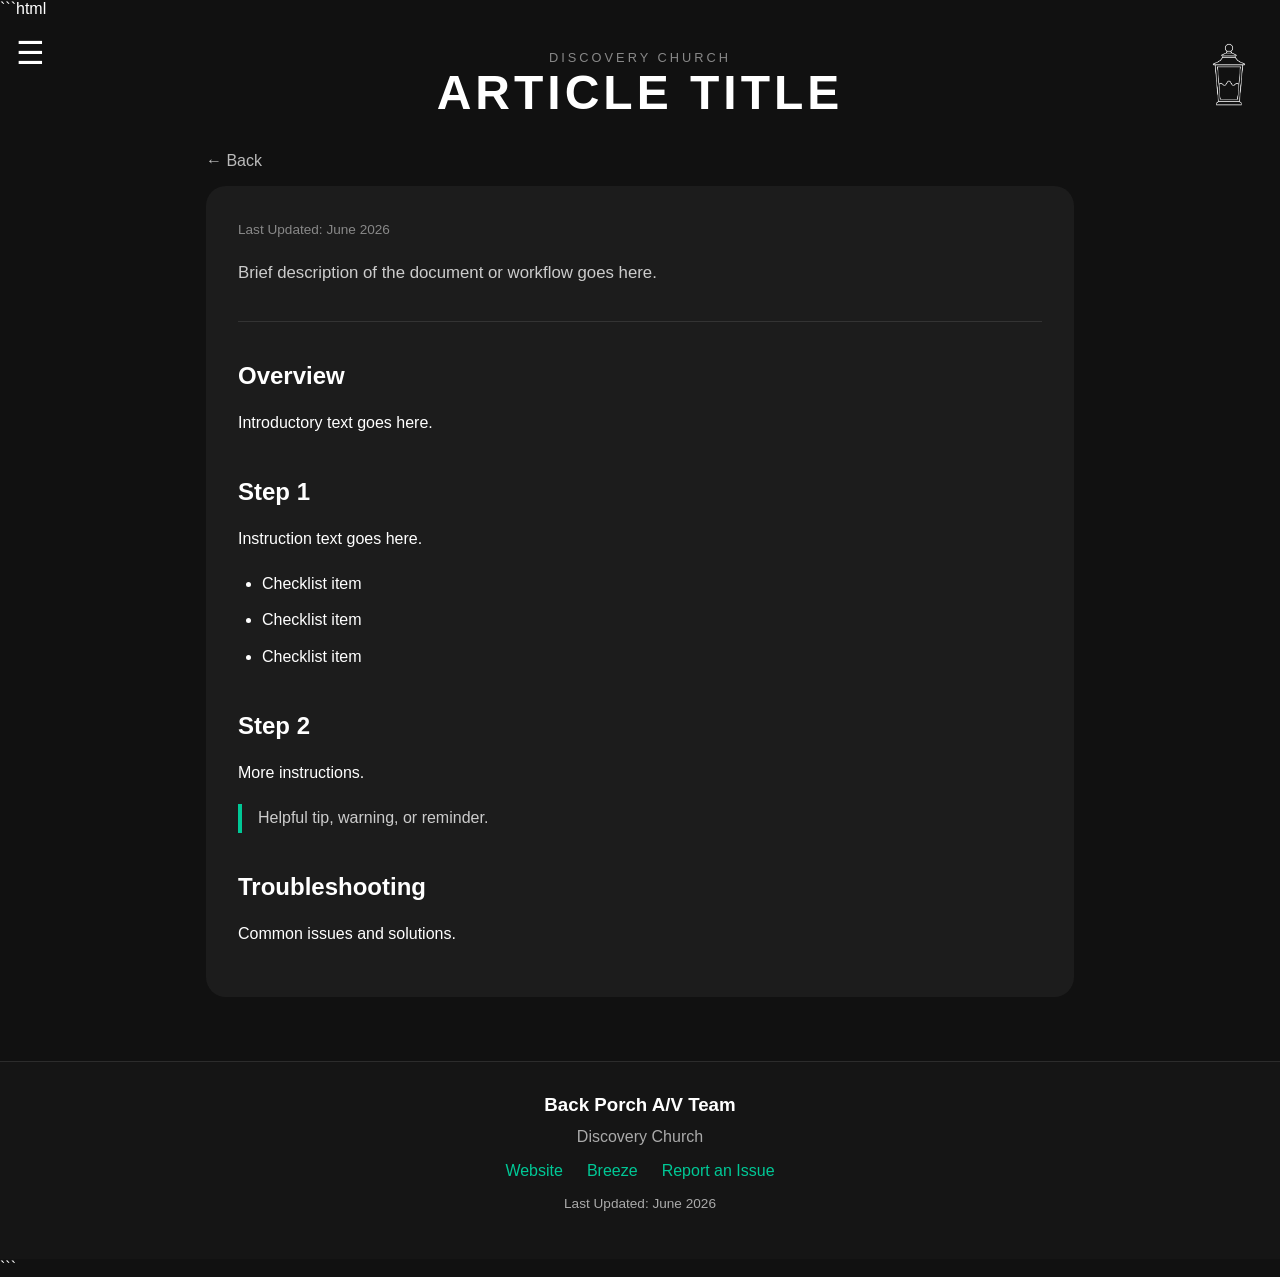
==== articles/article_template.html @ 5ecaee18 "Initial Back Porch Webpage" ====
```html
<!DOCTYPE html>
<html lang="en">
<head>
    <meta charset="UTF-8">
    <meta name="viewport" content="width=device-width, initial-scale=1.0">
    <title>Article Title | Back Porch</title>

    <link rel="stylesheet" href="../style.css">
</head>
<body>

<header>

    <button id="menu-button">&#9776;</button>

    <img src="../images/lantern_logo-removebg-preview.png"
         alt="Back Porch Logo"
         class="logo">

    <p class="church-name">DISCOVERY CHURCH</p>

    <h1 class="page-title">
        ARTICLE TITLE
    </h1>

</header>

<nav id="side-menu">
    <button id="close-menu">&times;</button>

    <h2>Navigation</h2>

    <a href="../index.html">Home</a>
    <a href="../pages/checklists.html">Checklists</a>
    <a href="../pages/propresenter.html">ProPresenter</a>
    <a href="../pages/lightkey.html">LightKey</a>
    <a href="../pages/soundboard.html">Soundboard</a>
    <a href="../pages/livestream.html">Livestream</a>
    <a href="../pages/breeze.html">Breeze</a>
</nav>

<div id="menu-overlay"></div>

<main class="content-page">

    <a href="../pages/propresenter.html"
       class="back-link">

        ← Back

    </a>

    <article class="article-card">

        <div class="article-meta">

            Last Updated:
            June 2026

        </div>

        <p class="article-intro">

            Brief description of the document
            or workflow goes here.

        </p>

        <hr>

        <h2>Overview</h2>

        <p>
            Introductory text goes here.
        </p>

        <h2>Step 1</h2>

        <p>
            Instruction text goes here.
        </p>

        <ul>
            <li>Checklist item</li>
            <li>Checklist item</li>
            <li>Checklist item</li>
        </ul>

        <h2>Step 2</h2>

        <p>
            More instructions.
        </p>

        <blockquote>
            Helpful tip, warning, or reminder.
        </blockquote>

        <h2>Troubleshooting</h2>

        <p>
            Common issues and solutions.
        </p>

    </article>

</main>

<footer>

    <div class="footer-content">

        <h3>Back Porch A/V Team</h3>

        <p>
            Discovery Church
            <br>
        </p>

        <div class="footer-links">

            <a href="https://discoveryal.church/#main_menu"
               target="_blank"
               rel="noopener noreferrer">
                Website
            </a>

            <a href="https://discoverychurch777.breezechms.com/r/dashboard"
               target="_blank"
               rel="noopener noreferrer">
                Breeze
            </a>

            <a href="mailto:nehemiah.groder@icloud.com">
                Report an Issue
            </a>

        </div>

        <p class="footer-updated">
            Last Updated: June 2026
        </p>

    </div>

</footer>

<script src="../script.js"></script>

</body>
</html>
```
---- style.css ----
/* ---------- Global ---------- */

* {
    margin: 0;
    padding: 0;
    box-sizing: border-box;
}

body {
    background: #111;
    color: white;
    font-family: -apple-system, BlinkMacSystemFont, sans-serif;
}

/* ---------- Header ---------- */

header {
    text-align: center;
    padding: 2rem 1rem 1rem;
    position: relative;
}

.church-name {
    color: #888;
    letter-spacing: 3px;
    font-size: .8rem;
}

.logo {
    width: 70px;

    position: absolute;

    right: 1rem;
    top: 1rem
}

h1 {
    font-size: 2.1rem;
    letter-spacing: 4px;
}

/* ---------- Menu ---------- */

#menu-button {
    position: absolute;
    left: 1rem;
    top: 1rem;

    background: none;
    border: none;
    color: white;

    font-size: 2rem;
    cursor: pointer;
}

#side-menu {
    position: fixed;

    top: 0;
    left: -280px;

    width: 280px;
    height: 100vh;

    background: #1c1c1c;

    padding: 2rem;

    z-index: 1000;

    transition: left .3s ease;
}

#side-menu.open {
    left: 0;
}

#side-menu h2 {
    margin-bottom: 2rem;
}

#side-menu a {
    display: block;
    color: white;
    text-decoration: none;
    margin-bottom: 1rem;
}

#close-menu {
    background: none;
    border: none;
    color: white;
    font-size: 2rem;
    margin-bottom: 2rem;
    cursor: pointer;
}

#menu-overlay {
    position: fixed;
    inset: 0;

    background: rgba(0,0,0,.5);

    opacity: 0;
    visibility: hidden;

    transition: .3s;

    z-index: 999;
}

#menu-overlay.show {
    opacity: 1;
    visibility: visible;
}

/* ---------- Quick Links ---------- */

.quick-links-bar {
    display: flex;
    gap: .75rem;

    padding: 0 1rem 1rem;

    overflow-x: auto;
}

.quick-link-btn {
    border: none;

    background: #1e1e1e;

    color: white;

    padding: .85rem 1rem;

    border-radius: 999px;

    white-space: nowrap;

    cursor: pointer;

    transition: .25s ease;
}

.quick-link-btn:hover {
    background: #2a2a2a;
}

.quick-link-btn:active {
    transform: scale(.96);
}
/* ---------- Cards ---------- */

.card-container {
    padding: 1rem;

    display: grid;
    gap: 1rem;
}

.resource-card {
    text-decoration: none;
    color: white;

    border-radius: 24px;

    overflow: hidden;

    min-height: 220px;

    position: relative;

    background: linear-gradient(
        135deg,
        #2c2c2c,
        #171717
    );

    transition:
        transform .25s ease,
        box-shadow .25s ease;
}

@media (hover: hover) {
    .resource-card:hover {
        transform: translateY(-12px);

        box-shadow:
            0 25px 50px rgba(0,0,0,.45);
    }
}

.resource-card:active {
    transform: scale(.93);
}

.card-image {
    position: absolute;
    inset: 0;

    background:
        linear-gradient(
            rgba(0,0,0,.15),
            rgba(0,0,0,.55)
        );
    
    transition: transform .4s ease;
}

@media (hover: hover) {
    .resource-card:hover .card-image {
        transform: scale(1.05);
    }
}

.card-title {
    position: absolute;

    bottom: 1rem;
    left: 0rem;

    font-size: 1.6rem;
    font-weight: bold;
}

.card-banner {
    position: absolute;

    inset: 0;

    width: 100%;
    height: 100%;

    object-fit: cover;

    transition:
        transform .4s ease,
        filter .4s ease;
}

@media (hover:hover) {
    .resource-card:hover .card-banner {
        transform: scale(1.10);

        filter:brightness(1.2);
    }
}

.card-overlay {
    position: absolute;

    inset: 0;

    background:
        linear-gradient(
            rgba(0,0,0,.2),
            rgba(0,0,0,.3)
        );
}

.card-content {
    position: absolute;

    left: 1rem;
    right: 1rem;
    bottom: 1rem;

    z-index: 2;
}

.card-subtitle {
    color: rgba(255,255,255,.8);

    margin-top: .25rem;

    font-size: .9rem;
}

/* ---------- Card Colors ---------- */

.propresenter {
    background:
        linear-gradient(
            135deg,
            #ff8c1a,
            #ff5e00
        );
}

.lightkey {
    background:
        linear-gradient(
            135deg,
            #3f66ff,
            #111d50
        );
}

.soundboard {
    background:
        linear-gradient(
            135deg,
            #666,
            #222
        );
}

.livestream {
    background:
        linear-gradient(
            135deg,
            #8f2cff,
            #32124e
        );
}

.breeze {
    background:
        linear-gradient(
            135deg,
            #00c896,
            #005d48
        );
}

/* ---------- Scroll Animations ---------- */

.fade-in {
    opacity: 0;
    transform: translateY(40px);
}

.fade-in.visible {
    opacity: 1;
    transform: translateY(0);

    transition:
        opacity .8s ease,
        transform .8s ease;
}

/* ---------- Desktop ---------- */

@media (min-width: 900px) {

    .card-container {
        grid-template-columns: repeat(2, 1fr);
    }

    .resource-card {
        min-height: 340px
    }

    h1 {
        font-size: 3rem;
    }

}

/* ---------- Content Pages ---------- */

.content-page {
    max-width: 900px;

    margin: auto;

    padding: 1rem;
}

.back-link {
    display: inline-block;

    margin-bottom: 1rem;

    color: #bbb;

    text-decoration: none;
}

.content-card {
    background: #1c1c1c;

    padding: 1.5rem;

    border-radius: 20px;

    margin-bottom: 1rem;
}

.content-card h2 {
    margin-bottom: .75rem;
}

/* ---------- Article Pages ---------- */

.article-card {
    background: #1c1c1c;

    border-radius: 20px;

    padding: 2rem;

    line-height: 1.8;
}

.article-card h2 {
    margin-top: 2rem;
    margin-bottom: .75rem;
}

.article-card p {
    margin-bottom: 1rem;
}

.article-card ul,
.article-card ol {
    margin-left: 1.5rem;
    margin-bottom: 1rem;
}

.article-card li {
    margin-bottom: .5rem;
}

.article-meta {
    color: #888;

    font-size: .85rem;

    margin-bottom: 1rem;
}

.article-intro {
    color: #ccc;

    font-size: 1.05rem;
}

.article-card hr {
    border: none;

    height: 1px;

    background: #333;

    margin: 2rem 0;
}

.article-card blockquote {
    border-left: 4px solid #00c896;

    padding-left: 1rem;

    margin: 1rem 0;

    color: #ccc;
}

/* ---------- Resource Cards ---------- */

.resource-grid {
    display: grid;
    gap: 1rem;
}

.resource-link {
    display: block;

    background: #252525;

    color: white;

    text-decoration: none;

    padding: 1rem 1.25rem;

    border-radius: 18px;

    transition:
        transform .25s ease,
        background .25s ease,
        box-shadow .25s ease;
}

.resource-link:hover {
    background: #2e2e2e;

    transform: translateY(-3px);

    box-shadow:
        0 10px 25px rgba(0,0,0,.25);
}

.resource-link:active {
    transform: scale(.98);
}

.resource-link h3 {
    margin-bottom: .25rem;
}

.resource-link p {
    color: #aaa;
    font-size: .9rem;
}

/* ---------- Accordian ---------- */

.accordion {
    border-left: 4px solid #2c2c2c;

    background: #1c1c1c;

    border-radius: 20px;

    margin-bottom: 1rem;

    overflow: hidden;
}

.accordion.links {
    border-left-color: #00c896;
}

.accordion.resources {
    border-left-color: #ff8c1a;
}

.acordian:hover {
    box-shadow:
        0 10px 25px rgba(0,0,0,.2);
}

.accordion summary {
    list-style: none;

    cursor: pointer;

    padding: 1.25rem;

    font-weight: 600;

    font-size: 1.5rem;

    display: flex;

    justify-content: space-between;

    align-items: center;
}

.accordion-content {
    padding:
        0 1.25rem 1.25rem;
}

/* ---------- Footer ---------- */

footer {
    margin-top: 3rem;

    border-top: 1px solid #2c2c2c;

    padding: 2rem 1rem;

    background: #151515;
}

.footer-content {
    max-width: 900px;

    margin: auto;

    text-align: center;
}

.footer-content h3 {
    margin-bottom: .75rem;
}

.footer-content p {
    color: #aaa;

    margin-bottom: 1rem;
}

.footer-links {
    display: flex;

    justify-content: center;

    gap: 1.5rem;

    flex-wrap: wrap;

    margin-bottom: 1rem;
}

.footer-links a {
    color: #00c896;

    text-decoration: none;

    transition: opacity .25s ease;
}

.footer-links a:hover {
    opacity: .7;
}

.footer-updated {
    font-size: .85rem;
    color: #777;
}
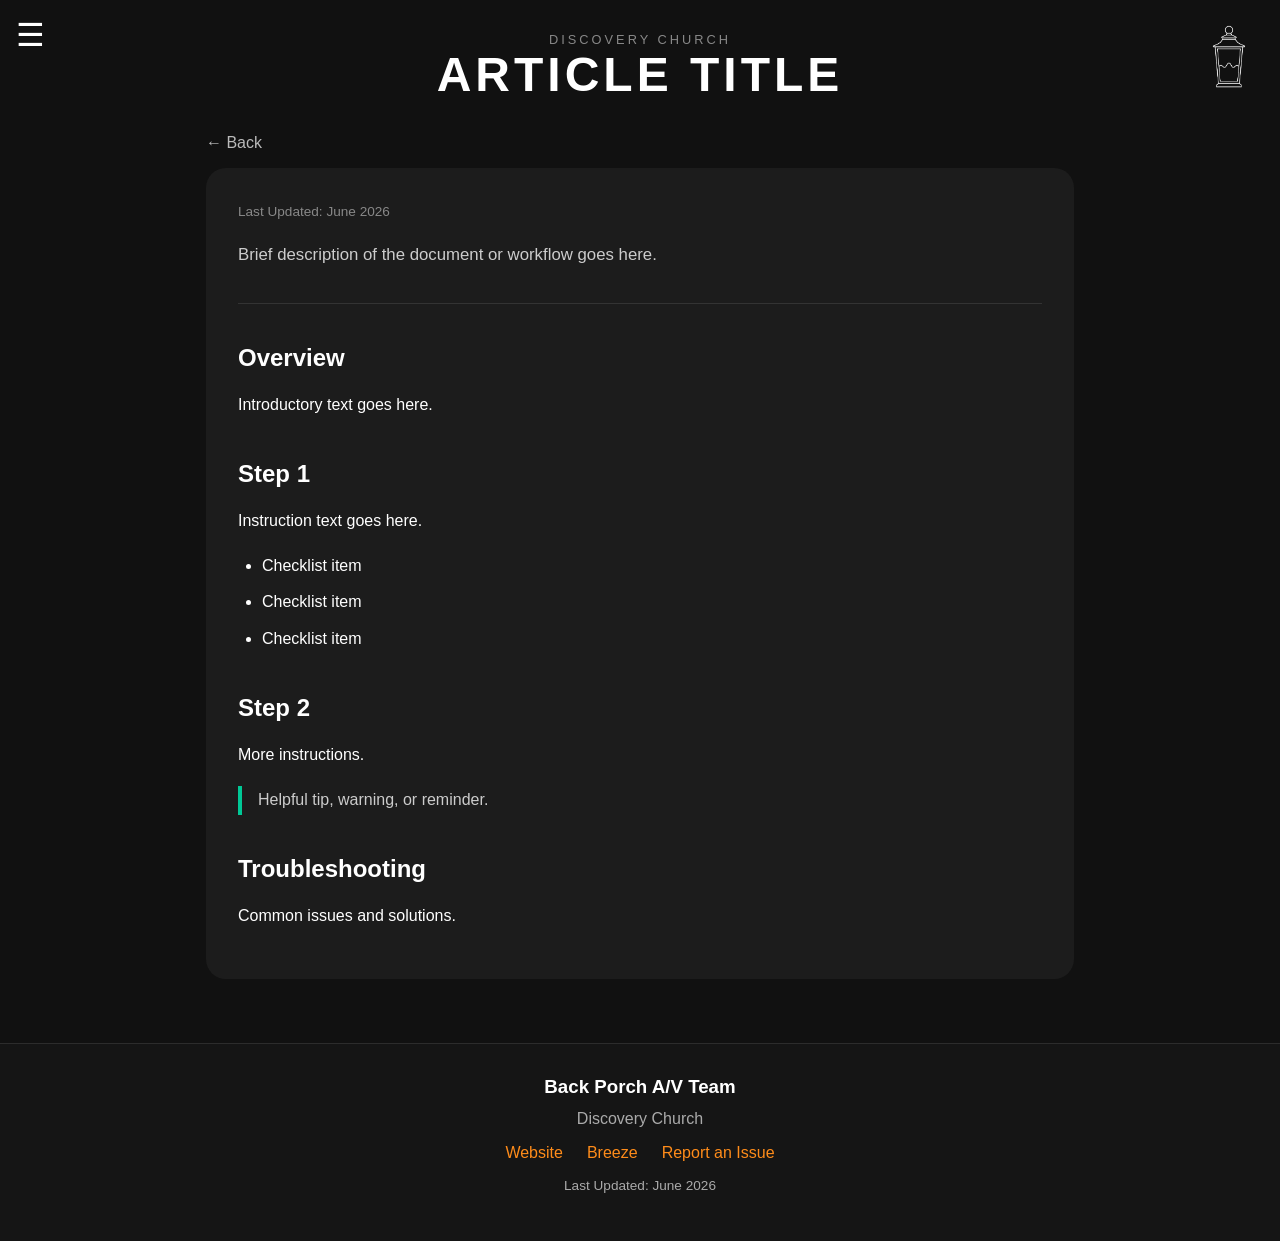
==== commit 1f019a99: "Edited Article Template, Added border colors, linked user manuals and tutorial videos" ====
--- a/articles/article_template.html
+++ b/articles/article_template.html
@@ -1,4 +1,3 @@
-```html
 <!DOCTYPE html>
 <html lang="en">
 <head>
@@ -34,7 +33,7 @@
     <a href="../index.html">Home</a>
     <a href="../pages/checklists.html">Checklists</a>
     <a href="../pages/propresenter.html">ProPresenter</a>
-    <a href="../pages/lightkey.html">LightKey</a>
+    <a href="../pages/lightkey.html">Lightkey</a>
     <a href="../pages/soundboard.html">Soundboard</a>
     <a href="../pages/livestream.html">Livestream</a>
     <a href="../pages/breeze.html">Breeze</a>
@@ -150,4 +149,3 @@
 
 </body>
 </html>
-```
--- a/style.css
+++ b/style.css
@@ -381,6 +381,8 @@
 }
 
 .content-card {
+    border-left: 4px solid #2c2c2c;
+
     background: #1c1c1c;
 
     padding: 1.5rem;
@@ -392,6 +394,18 @@
 
 .content-card h2 {
     margin-bottom: .75rem;
+}
+
+.content-card.overview {
+    border-left-color: #c13dff;
+}
+
+.content-card.notes {
+    border-left-color: #e8dd17;
+}
+
+.content-card.links {
+    border-left-color: #2a8dff;
 }
 
 /* ---------- Article Pages ---------- */
@@ -600,7 +614,7 @@
 }
 
 .footer-links a {
-    color: #00c896;
+    color: #ff8c1a;
 
     text-decoration: none;
 
